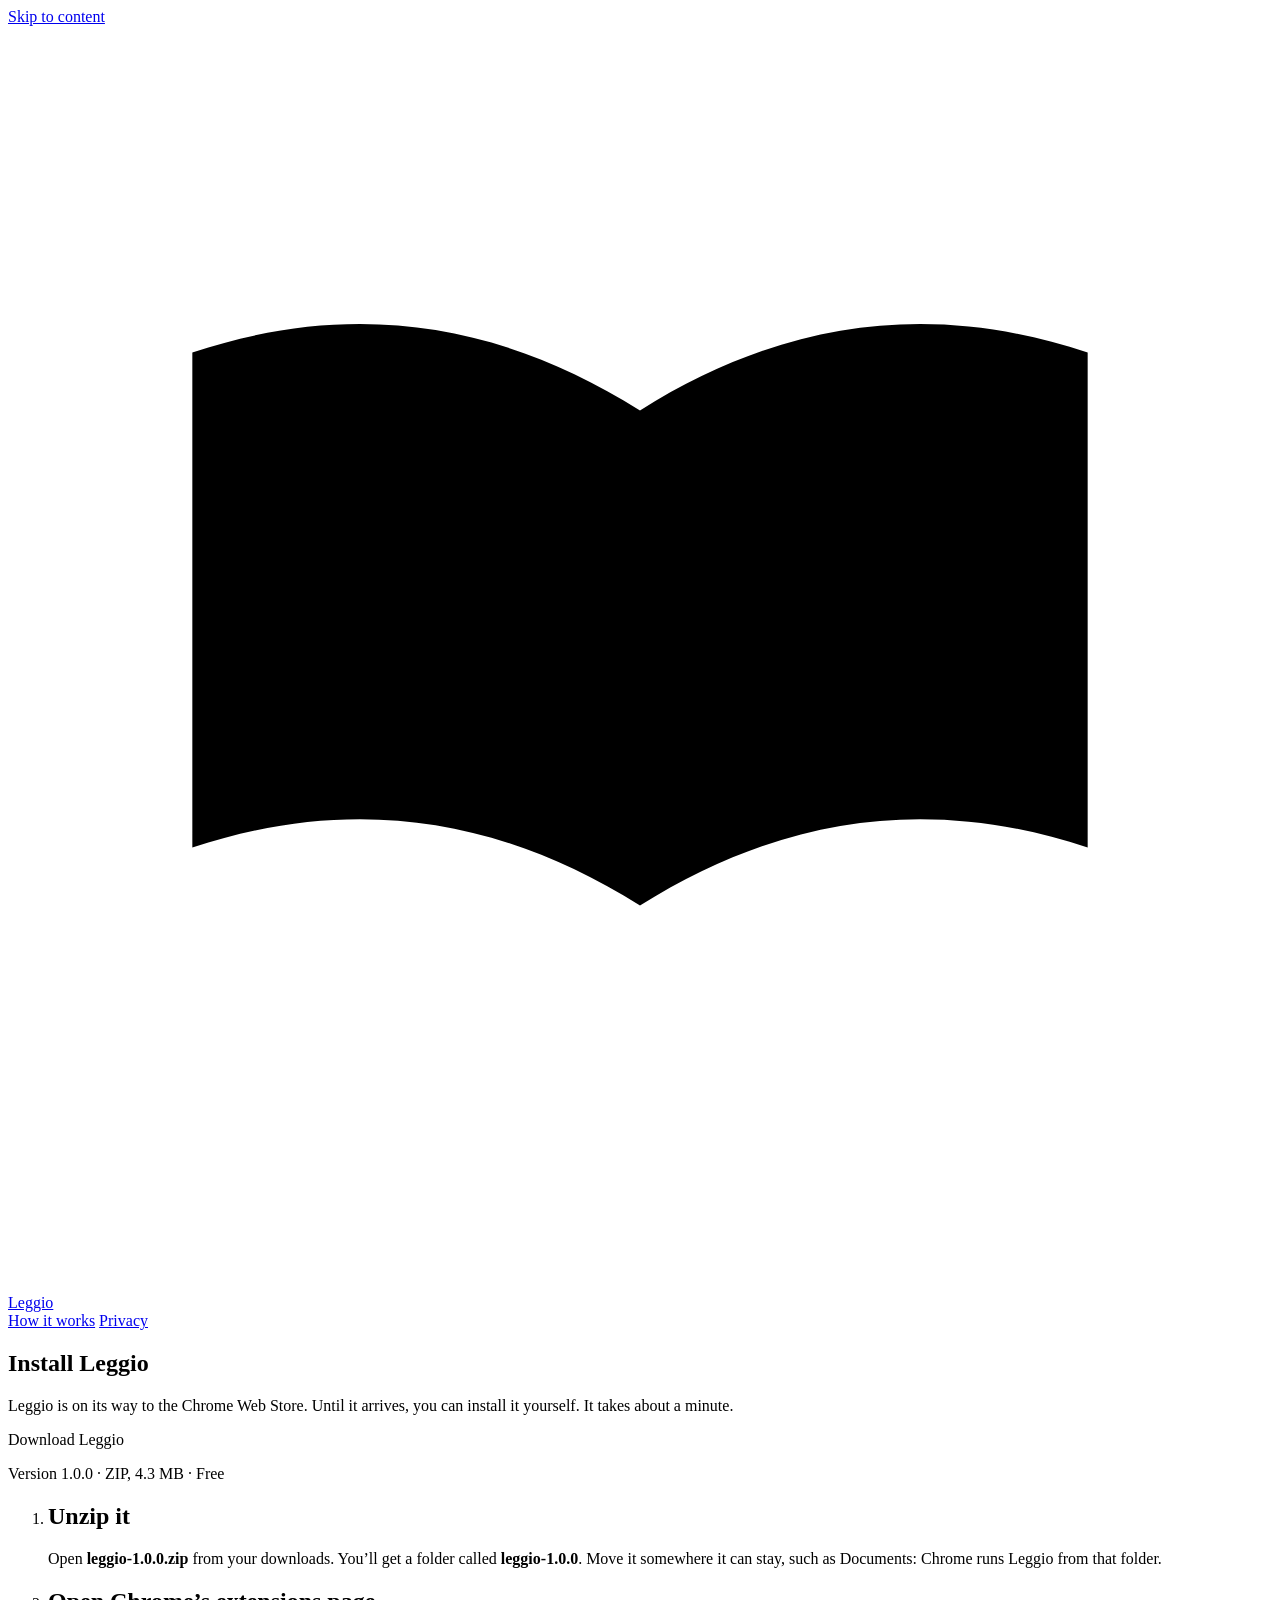
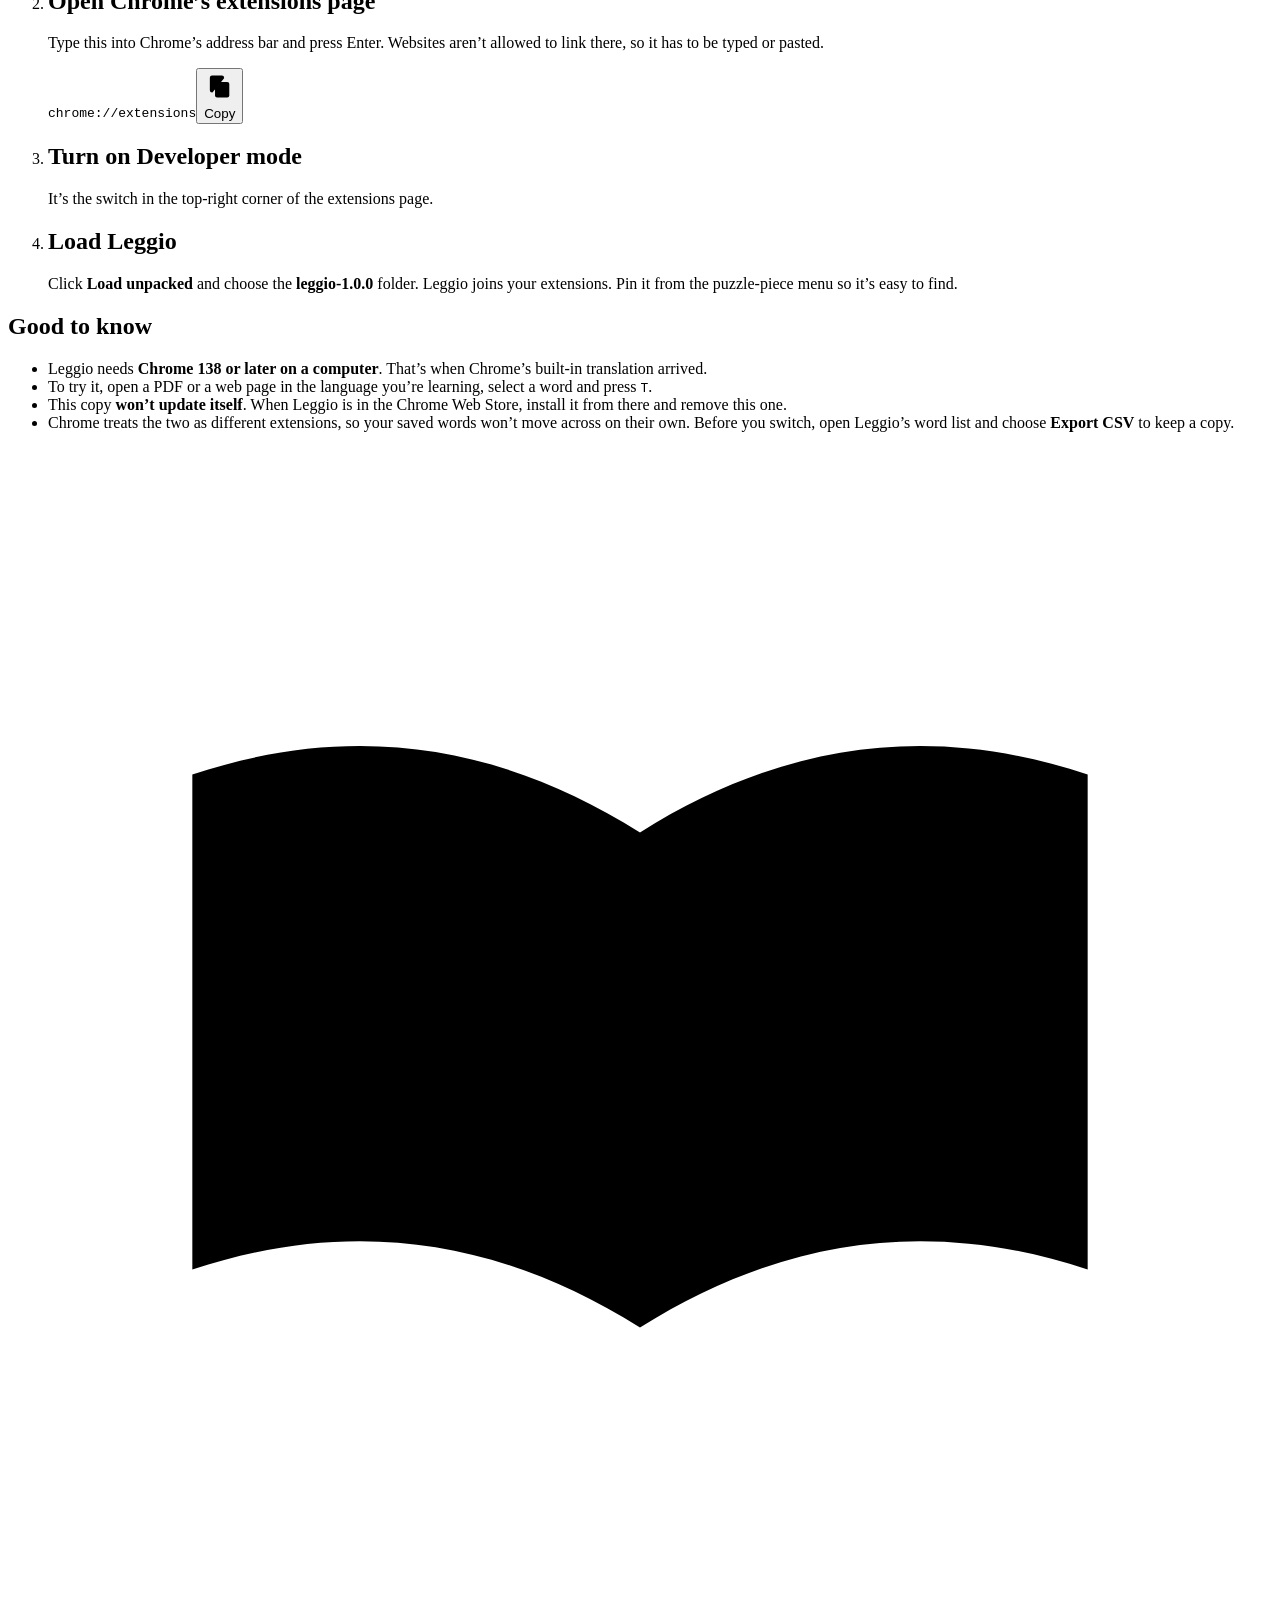
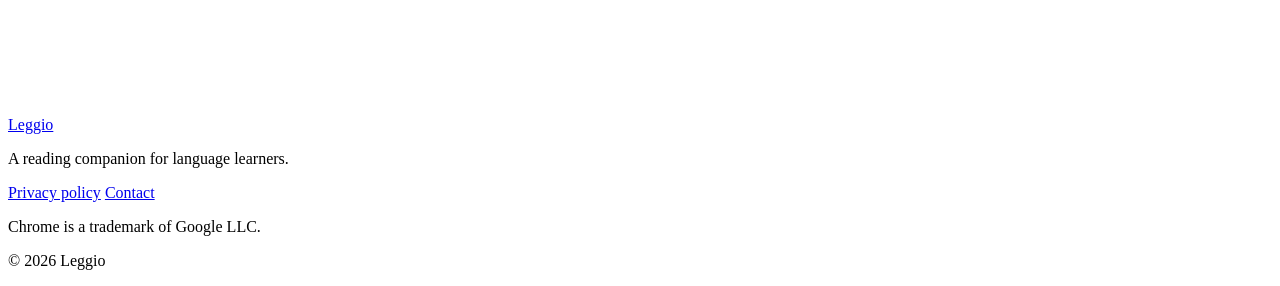
==== site/install/index.html @ 27484075 "Early download and install page; the book opens on arrival - Before the store listing: /install/ off" ====
<!doctype html>
<html lang="en">
<head>
  <meta charset="utf-8">
  <meta name="viewport" content="width=device-width, initial-scale=1">
  <title>Install · Leggio</title>
  <meta name="description" content="Install Leggio in Chrome before it reaches the Chrome Web Store: download it, then load it from Chrome’s extensions page in about a minute.">
  <meta name="theme-color" content="#1F4E3D">
  <link rel="canonical" href="https://getleggio.com/install/">
  <meta property="og:type" content="website">
  <meta property="og:url" content="https://getleggio.com/install/">
  <meta property="og:site_name" content="Leggio">
  <meta property="og:title" content="Install Leggio">
  <meta property="og:description" content="A free Chrome extension for language learners. Download it and load it in Chrome in about a minute.">
  <meta property="og:image" content="https://getleggio.com/assets/img/og.png">
  <meta property="og:image:width" content="1200">
  <meta property="og:image:height" content="630">
  <meta name="twitter:card" content="summary_large_image">
  <link rel="icon" href="/assets/img/favicon.svg?v=2" type="image/svg+xml">
  <link rel="apple-touch-icon" href="/assets/img/apple-touch-icon.png?v=2">
  <link rel="preload" href="/assets/fonts/alegreya-latin.woff2" as="font" type="font/woff2" crossorigin>
  <link rel="stylesheet" href="/assets/css/site.css">
  <script src="/assets/js/config.js" defer></script>
  <script src="/assets/js/site.js" defer></script>
</head>
<body>
  <a class="skip" href="#main">Skip to content</a>

  <header class="cloth site-header" data-cloth="it">
    <div class="nav container">
      <a class="wordmark" href="/" aria-label="Leggio home">
        <svg class="wordmark__mark" viewBox="0 0 24 24" aria-hidden="true"><path d="M3.5 6.2c3-1 5.8-.6 8.5 1.1 2.7-1.7 5.5-2.1 8.5-1.1v9.4c-3-1-5.8-.6-8.5 1.1-2.7-1.7-5.5-2.1-8.5-1.1z"/><path d="M12 7.3v9.4M12 16.7V21M8.5 21h7"/></svg>
        <span>Leggio</span>
      </a>
      <nav class="nav__links" aria-label="Main">
        <a class="nav__how" href="/#how">How it works</a>
        <a href="/privacy/">Privacy</a>
      </nav>
    </div>
  </header>

  <main id="main">
    <section class="cloth doc-hero" data-cloth="it" aria-labelledby="doc-title">
      <div class="container">
        <h1 id="doc-title">Install Leggio</h1>
        <p class="doc-hero__meta install-hero__lede">Leggio is on its way to the Chrome Web Store. Until it arrives, you can install it yourself. It takes about a minute.</p>
        <div class="install-hero__actions">
          <a class="button button--primary" data-store-link data-early-href="/download/leggio-1.0.0.zip" data-label-live="Add Leggio from the Chrome Web Store" data-label-early="Download Leggio" download>Download Leggio</a>
          <p class="install-hero__file">Version 1.0.0 · ZIP, 4.3 MB · Free</p>
        </div>
      </div>
    </section>

    <div class="container">
      <article class="doc__body install">
        <ol class="install-steps">
          <li>
            <h2>Unzip it</h2>
            <p>Open <b>leggio-1.0.0.zip</b> from your downloads. You’ll get a folder called <b>leggio-1.0.0</b>. Move it somewhere it can stay, such as Documents: Chrome runs Leggio from that folder.</p>
          </li>
          <li>
            <h2>Open Chrome’s extensions page</h2>
            <p>Type this into Chrome’s address bar and press Enter. Websites aren’t allowed to link there, so it has to be typed or pasted.</p>
            <p class="install-address"><code>chrome://extensions</code><button class="install-copy" type="button" data-copy="chrome://extensions"><svg class="icon" viewBox="0 0 24 24" aria-hidden="true"><rect x="8.5" y="8.5" width="11" height="12" rx="1.6"/><path d="M15.5 5.5v-.3a1.7 1.7 0 0 0-1.7-1.7H6.2a1.7 1.7 0 0 0-1.7 1.7v9.6a1.7 1.7 0 0 0 1.7 1.7h.3"/></svg><span>Copy</span></button></p>
          </li>
          <li>
            <h2>Turn on Developer mode</h2>
            <p>It’s the switch in the top-right corner of the extensions page.</p>
          </li>
          <li>
            <h2>Load Leggio</h2>
            <p>Click <b>Load unpacked</b> and choose the <b>leggio-1.0.0</b> folder. Leggio joins your extensions. Pin it from the puzzle-piece menu so it’s easy to find.</p>
          </li>
        </ol>

        <section class="install-notes" aria-labelledby="notes-title">
          <h2 id="notes-title">Good to know</h2>
          <ul>
            <li>Leggio needs <strong>Chrome 138 or later on a computer</strong>. That’s when Chrome’s built-in translation arrived.</li>
            <li>To try it, open a PDF or a web page in the language you’re learning, select a word and press <kbd>T</kbd>.</li>
            <li>This copy <strong>won’t update itself</strong>. When Leggio is in the Chrome Web Store, install it from there and remove this one.</li>
            <li>Chrome treats the two as different extensions, so your saved words won’t move across on their own. Before you switch, open Leggio’s word list and choose <b>Export CSV</b> to keep a copy.</li>
          </ul>
        </section>
      </article>
    </div>
  </main>

  <footer class="footer cloth" data-cloth="it">
    <div class="container footer__grid">
      <div class="footer__brand">
        <a class="wordmark" href="/" aria-label="Leggio home">
          <svg class="wordmark__mark" viewBox="0 0 24 24" aria-hidden="true"><path d="M3.5 6.2c3-1 5.8-.6 8.5 1.1 2.7-1.7 5.5-2.1 8.5-1.1v9.4c-3-1-5.8-.6-8.5 1.1-2.7-1.7-5.5-2.1-8.5-1.1z"/><path d="M12 7.3v9.4M12 16.7V21M8.5 21h7"/></svg>
          <span>Leggio</span>
        </a>
        <p>A reading companion for language learners.</p>
      </div>
      <nav class="footer__links" aria-label="Footer">
        <a href="/privacy/">Privacy policy</a>
        <a data-contact data-label-live="Contact" href="mailto:noahlee519@gmail.com">Contact</a>
      </nav>
      <p class="footer__fine">Chrome is a trademark of Google LLC.</p>
      <p class="footer__fine">© <span data-year>2026</span> Leggio</p>
    </div>
  </footer>
</body>
</html>
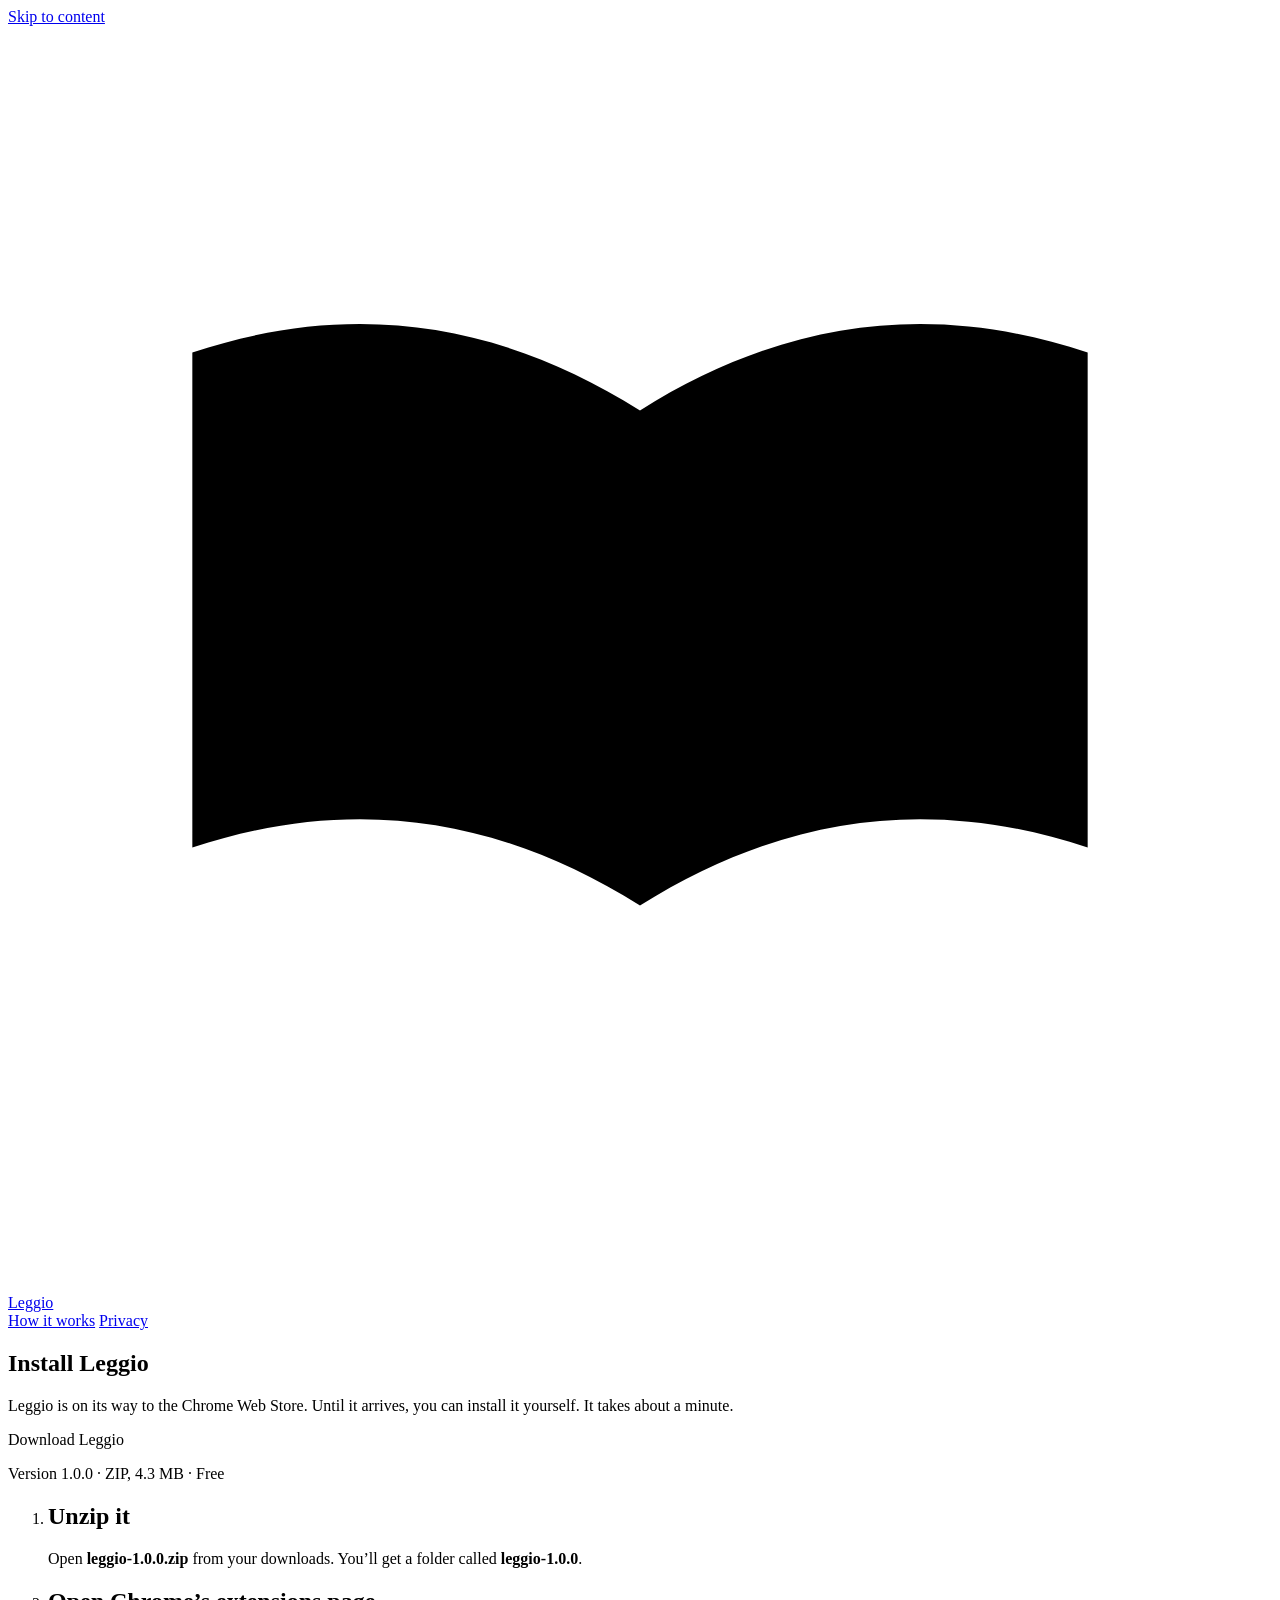
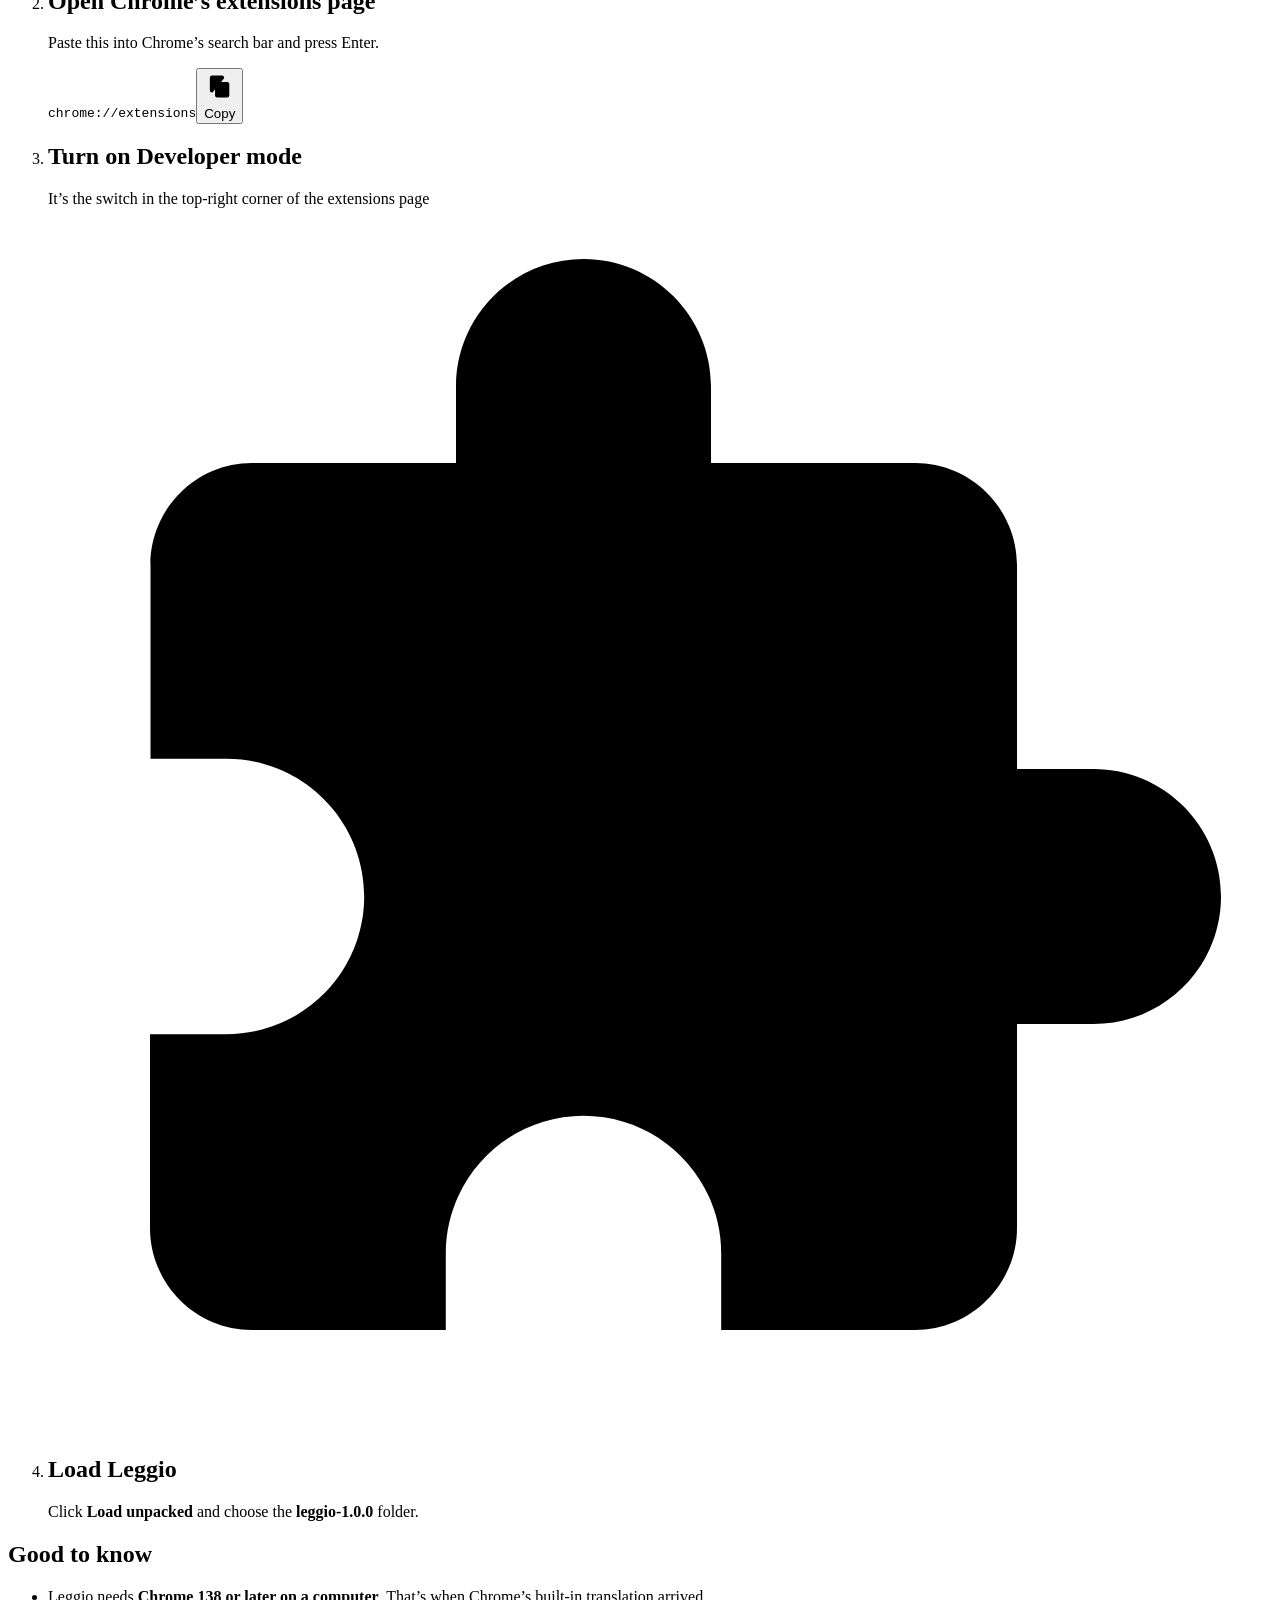
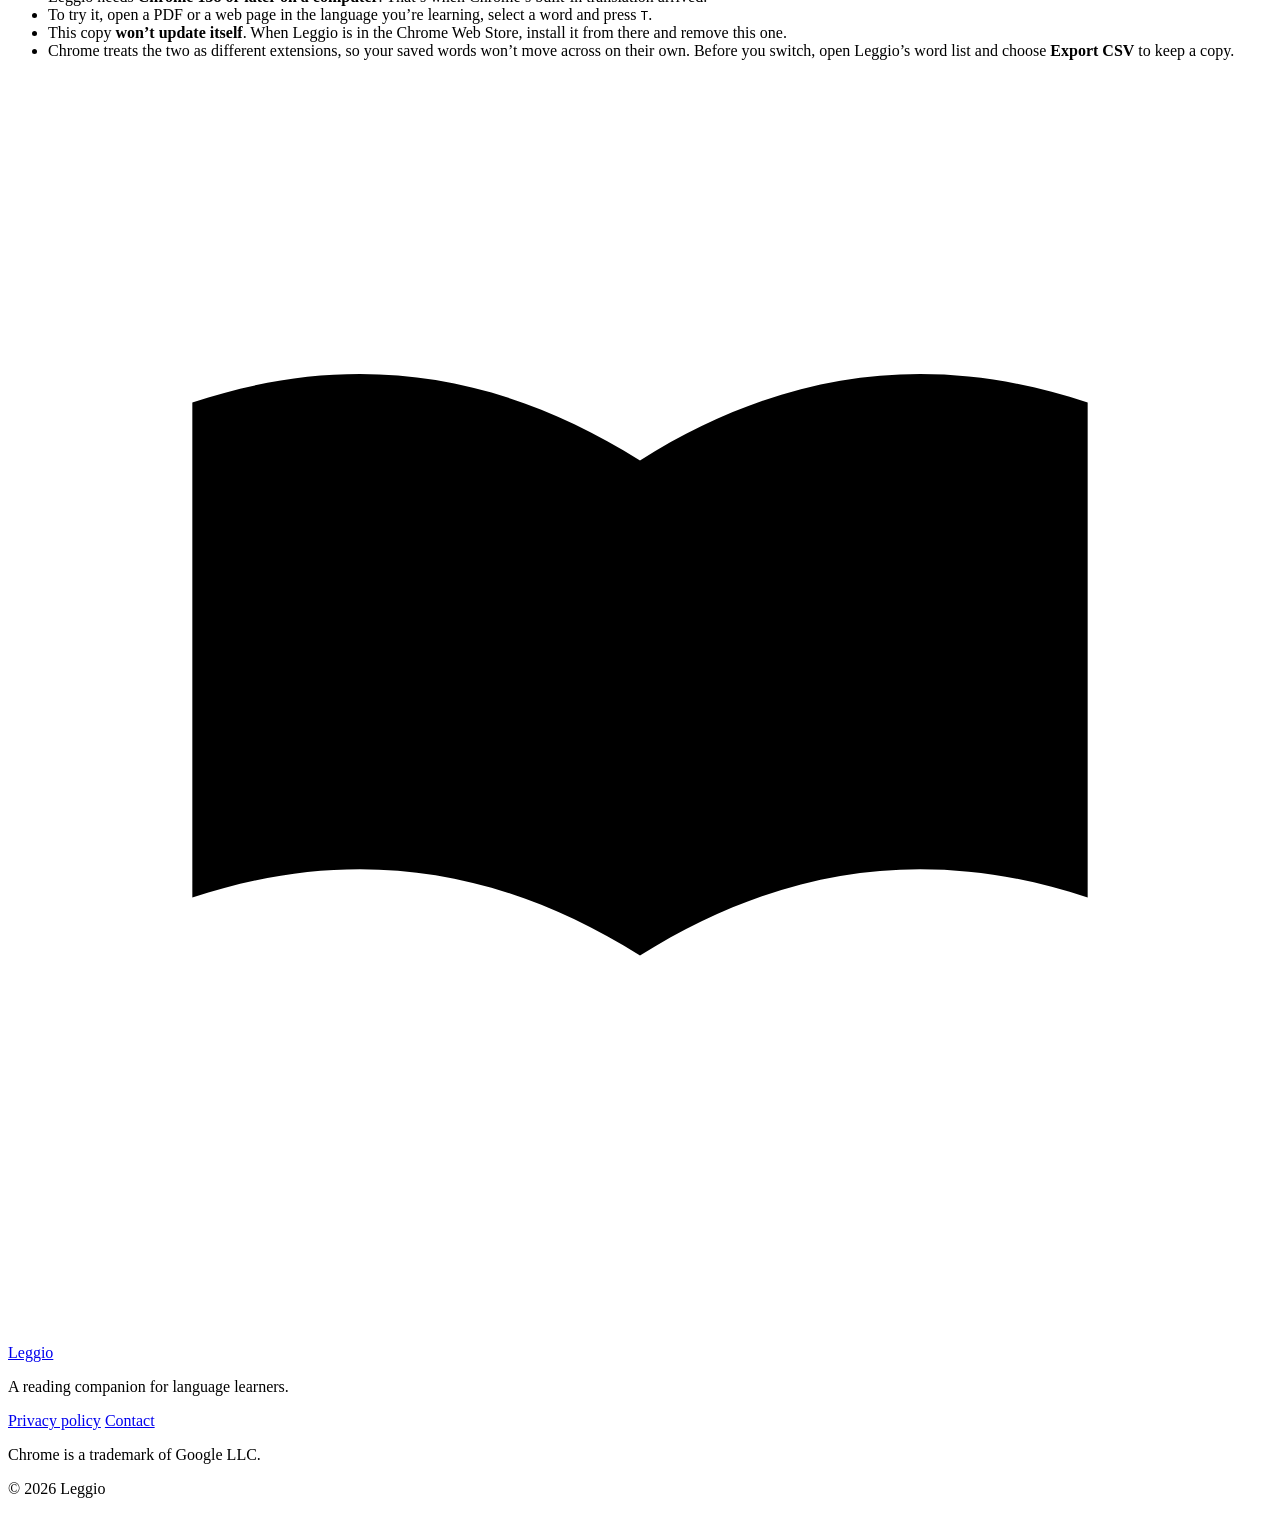
==== commit 9f651e91: "Install page: shorter steps, paste into the search bar, extensions icon Co-Authored-By: Claude Opus " ====
--- a/site/install/index.html
+++ b/site/install/index.html
@@ -12,7 +12,7 @@
   <meta property="og:site_name" content="Leggio">
   <meta property="og:title" content="Install Leggio">
   <meta property="og:description" content="A free Chrome extension for language learners. Download it and load it in Chrome in about a minute.">
-  <meta property="og:image" content="https://getleggio.com/assets/img/og.png">
+  <meta property="og:image" content="https://getleggio.com/assets/img/og.png?v=3">
   <meta property="og:image:width" content="1200">
   <meta property="og:image:height" content="630">
   <meta name="twitter:card" content="summary_large_image">
@@ -56,20 +56,20 @@
         <ol class="install-steps">
           <li>
             <h2>Unzip it</h2>
-            <p>Open <b>leggio-1.0.0.zip</b> from your downloads. You’ll get a folder called <b>leggio-1.0.0</b>. Move it somewhere it can stay, such as Documents: Chrome runs Leggio from that folder.</p>
+            <p>Open <b>leggio-1.0.0.zip</b> from your downloads. You’ll get a folder called <b>leggio-1.0.0</b>.</p>
           </li>
           <li>
             <h2>Open Chrome’s extensions page</h2>
-            <p>Type this into Chrome’s address bar and press Enter. Websites aren’t allowed to link there, so it has to be typed or pasted.</p>
+            <p>Paste this into Chrome’s search bar and press Enter.</p>
             <p class="install-address"><code>chrome://extensions</code><button class="install-copy" type="button" data-copy="chrome://extensions"><svg class="icon" viewBox="0 0 24 24" aria-hidden="true"><rect x="8.5" y="8.5" width="11" height="12" rx="1.6"/><path d="M15.5 5.5v-.3a1.7 1.7 0 0 0-1.7-1.7H6.2a1.7 1.7 0 0 0-1.7 1.7v9.6a1.7 1.7 0 0 0 1.7 1.7h.3"/></svg><span>Copy</span></button></p>
           </li>
           <li>
             <h2>Turn on Developer mode</h2>
-            <p>It’s the switch in the top-right corner of the extensions page.</p>
+            <p>It’s the switch in the top-right corner of the extensions page <svg class="install-ext" viewBox="0 0 24 24" role="img" aria-label="(the puzzle-piece extensions icon)"><path d="M20.5 11H19V7c0-1.1-.9-2-2-2h-4V3.5C13 2.12 11.88 1 10.5 1S8 2.12 8 3.5V5H4c-1.1 0-1.99.9-1.99 2v3.8H3.5c1.49 0 2.7 1.21 2.7 2.7s-1.21 2.7-2.7 2.7H2V20c0 1.1.9 2 2 2h3.8v-1.5c0-1.49 1.21-2.7 2.7-2.7 1.49 0 2.7 1.21 2.7 2.7V22H17c1.1 0 2-.9 2-2v-4h1.5c1.38 0 2.5-1.12 2.5-2.5S21.88 11 20.5 11z"/></svg></p>
           </li>
           <li>
             <h2>Load Leggio</h2>
-            <p>Click <b>Load unpacked</b> and choose the <b>leggio-1.0.0</b> folder. Leggio joins your extensions. Pin it from the puzzle-piece menu so it’s easy to find.</p>
+            <p>Click <b>Load unpacked</b> and choose the <b>leggio-1.0.0</b> folder.</p>
           </li>
         </ol>
 
